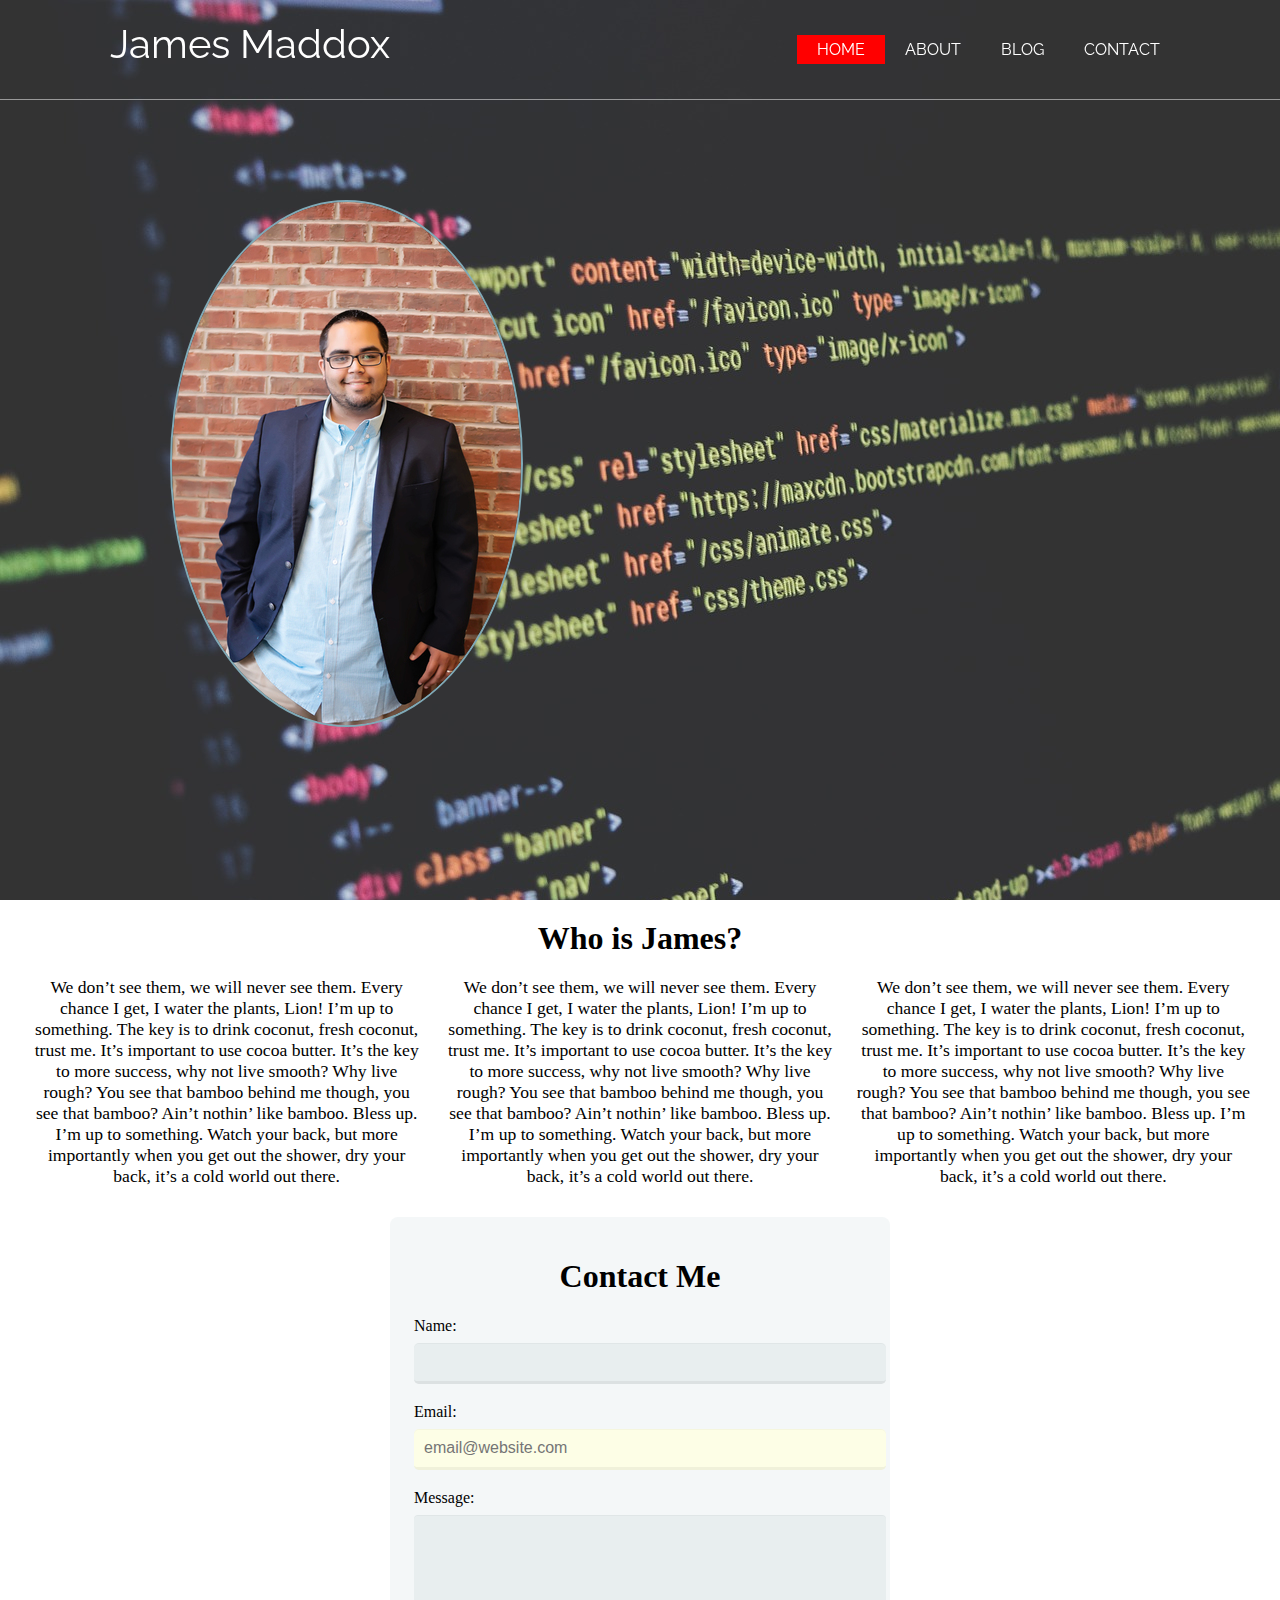
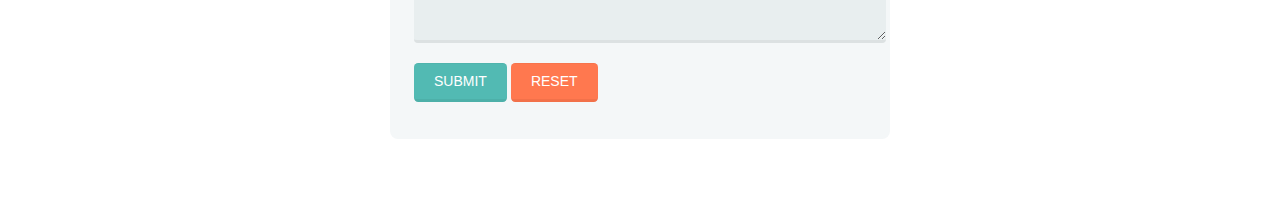
==== index.html @ ddf65bd5 "Initial commit" ====
<!DOCTYPE html>
<html lang="en" dir="ltr">
<head>
  <meta charset="utf-8">
  <title>James Maddox</title>
  <link rel="stylesheet" href="styles.css">
  <link rel="stylesheet" href="selectors.css">
  <link href="https://fonts.googleapis.com/css?family=Raleway:700" rel="stylesheet">
  <script src="https://code.jquery.com/jquery-3.3.1.js"></script>
  <script type="text/javascript">
    $(window).on('scroll', function(){
      if($(window).scrollTop()){
        $('nav').addClass('black');
      }
      else {
        $('nav').removeClass('black')
      }
    })
  </script>
</head>
<body>
  <div class="wrapper">
    <nav>
      <div class="logo">James Maddox</div>
      <ul>
        <li><a href="#" class="active">Home</a></li>
        <li><a href="#">About</a></li>
        <li><a href="#">Blog</a></li>
        <li><a href="#">Contact</a></li>
      </ul>
    </nav>
    <img class="headshot rounded" src="headshot4.jpg" alt="headshot">
    <section class="sec1"></section>
    <section class="content">
      <h1>Who is James?</h1>
      <div class="container">
        <div class="column">
        <p>We don’t see them, we will never see them. Every chance I get, I water the plants, Lion! I’m up to something. The key is to drink coconut, fresh coconut, trust me. It’s important to use cocoa butter. It’s the key to more success, why not live smooth? Why live rough? You see that bamboo behind me though, you see that bamboo? Ain’t nothin’ like bamboo. Bless up. I’m up to something. Watch your back, but more importantly when you get out the shower, dry your back, it’s a cold world out there.</p>
        </div>
        <div class="column">
        <p>We don’t see them, we will never see them. Every chance I get, I water the plants, Lion! I’m up to something. The key is to drink coconut, fresh coconut, trust me. It’s important to use cocoa butter. It’s the key to more success, why not live smooth? Why live rough? You see that bamboo behind me though, you see that bamboo? Ain’t nothin’ like bamboo. Bless up. I’m up to something. Watch your back, but more importantly when you get out the shower, dry your back, it’s a cold world out there.</p>
        </div>
        <div class="column">
        <p>We don’t see them, we will never see them. Every chance I get, I water the plants, Lion! I’m up to something. The key is to drink coconut, fresh coconut, trust me. It’s important to use cocoa butter. It’s the key to more success, why not live smooth? Why live rough? You see that bamboo behind me though, you see that bamboo? Ain’t nothin’ like bamboo. Bless up. I’m up to something. Watch your back, but more importantly when you get out the shower, dry your back, it’s a cold world out there.</p>
        </div>
      </div>
    </section>
    <div id="container">
      <form class="form-contact br">
        <h1>Contact Me</h1>

        <label for="name">Name:</label>
  		  <input type="text" id="name">

       	<label for="email">Email:</label>
       	<input type="email" id="email" placeholder="email@website.com">

       	<label for="msg">Message:</label>
       	<textarea id="msg" rows="7"></textarea>

  		  <input class="btn inln default" type="submit" value="Submit">
   		  <input class="btn inln error" type="reset" value="Reset">
      </form>
    </div>
  </div>
</body>
</html>
---- styles.css ----
body {
  margin: 0;
  padding: 0;
  font-family: 'Calibri';
}

nav {
  position: fixed;
  top: 0;
  left: 0;
  width: 100%;
  height: 100px;
  padding: 10px 100px;
  box-sizing: border-box;
  transition: .5s;
  border-bottom: 1px solid rgba(255,255,255,0.5);
  z-index: 500;
}

nav.black {
  background: rgba(0,0,0,0.8);
}

nav .logo {
  padding: 10px;
  height: 80px;
  float: left;
  font-size: 40px;
  color: white;
  font-family: 'Raleway', sans-serif;
}

nav ul {
  float: right;
  margin: 0;
  padding: 0;
  display: flex;
}

nav ul li {
  list-style: none;
  font-family: 'Raleway', sans-serif;
}

nav ul li a {
  line-height: 80px;
  color: white;
  padding: 5px 20px;
  text-decoration: none;
  text-transform: uppercase;
  transition: .5s;
}

nav ul li a.active,
nav ul li a:hover {
  color: #fff;
  background: #f00;
}

nav ul li a:focus {
  outline: none;
}

section.sec1 {
  width: 100%;
  height: 100vh;
  background: url('coding.jpg');
}

section.content {
  padding: 20px;
}

section.content h1 {
  margin: 0;
  padding: 0;
  font-size: 2em;
}

section.content p {
  margin: 10px 0 0;
  padding: 0;
  font-size: 1.1em;
}

.column {
  display: table-cell;
  padding: 10px;
  width: 33.33333%;
  text-align: center;
}

h1 {
  text-align: center;
  padding: 0;
}


img {
  border: 2px solid #80aab7;
  position: absolute;
  top: 200px;
  left: 170px;
  z-index: 0;
}

form {
  margin-bottom: 60px;
}

input,
textarea {
  font-size: 1em;
  color: black;
  font-weight: 300;
  width: 100%;
  border: none;
  height: auto;
  padding: 10px;
  outline: 0;
  margin-bottom: 1.2em;
  border-radius: .3em;
  border-bottom: 3px solid rgba(0,0,0,0.05);
  background-color: #e8eeef;
  box-shadow: 0 1px 0 rgba(0,0,0,0.03) inset;
}

label {
  display: block;
  margin-bottom: 0.5em;
}

@media (max-width: 900px) {
  .container {
    margin: 0;
    padding: 10px;
    width: 100%;
  }

  .column {
    width: 100%;
    display: block;
    margin: 10px 0;
  }
}


/** ul {
  margin: 0px;
  padding: 0px;
  list-style: none;
}

ul li {
  float: left;
  width: 200px;
  height: 40px;
  background-color: black;
  opacity: .8;
  line-height: 40px;
  text-align: center;
  font-size: 25px;
}

ul li a {
  text-decoration: none;
  color: white;
  display: block;
}

ul li a:hover {
  background-color: green;
}

ul li ul li {
  display: none;
}
---- selectors.css ----
/* Attribute Selectors */

.form-contact {
  padding: 20px 24px;
  background: #f4f7f8;
}

#container {
  max-width: 500px;
  margin: auto;
}

input[type="email"] {
  background: #fdfee6;
}

/* DRY Classes */

.br {
  border-radius: .5em;
}

.headshot {
  display: block;
  margin: 0 auto 2em;
}

.rounded {
  border-radius: 50%;
}

.btn {
  cursor: pointer;
  font-size: .875em;
  font-weight: 400;
  color: #fff;
  padding-left: 20px;
  padding-right: 20px;
  text-transform: uppercase;
}

.btn:hover {
  opacity: .75;
}

.default {
  background-color: #52bab3;
}

.error {
  background-color: #ff784f;
}

@media (min-width: 769px) {
  .inln {
    width: auto;
    display: inline-block;
  }
}

/* Combinators --------------------------*/
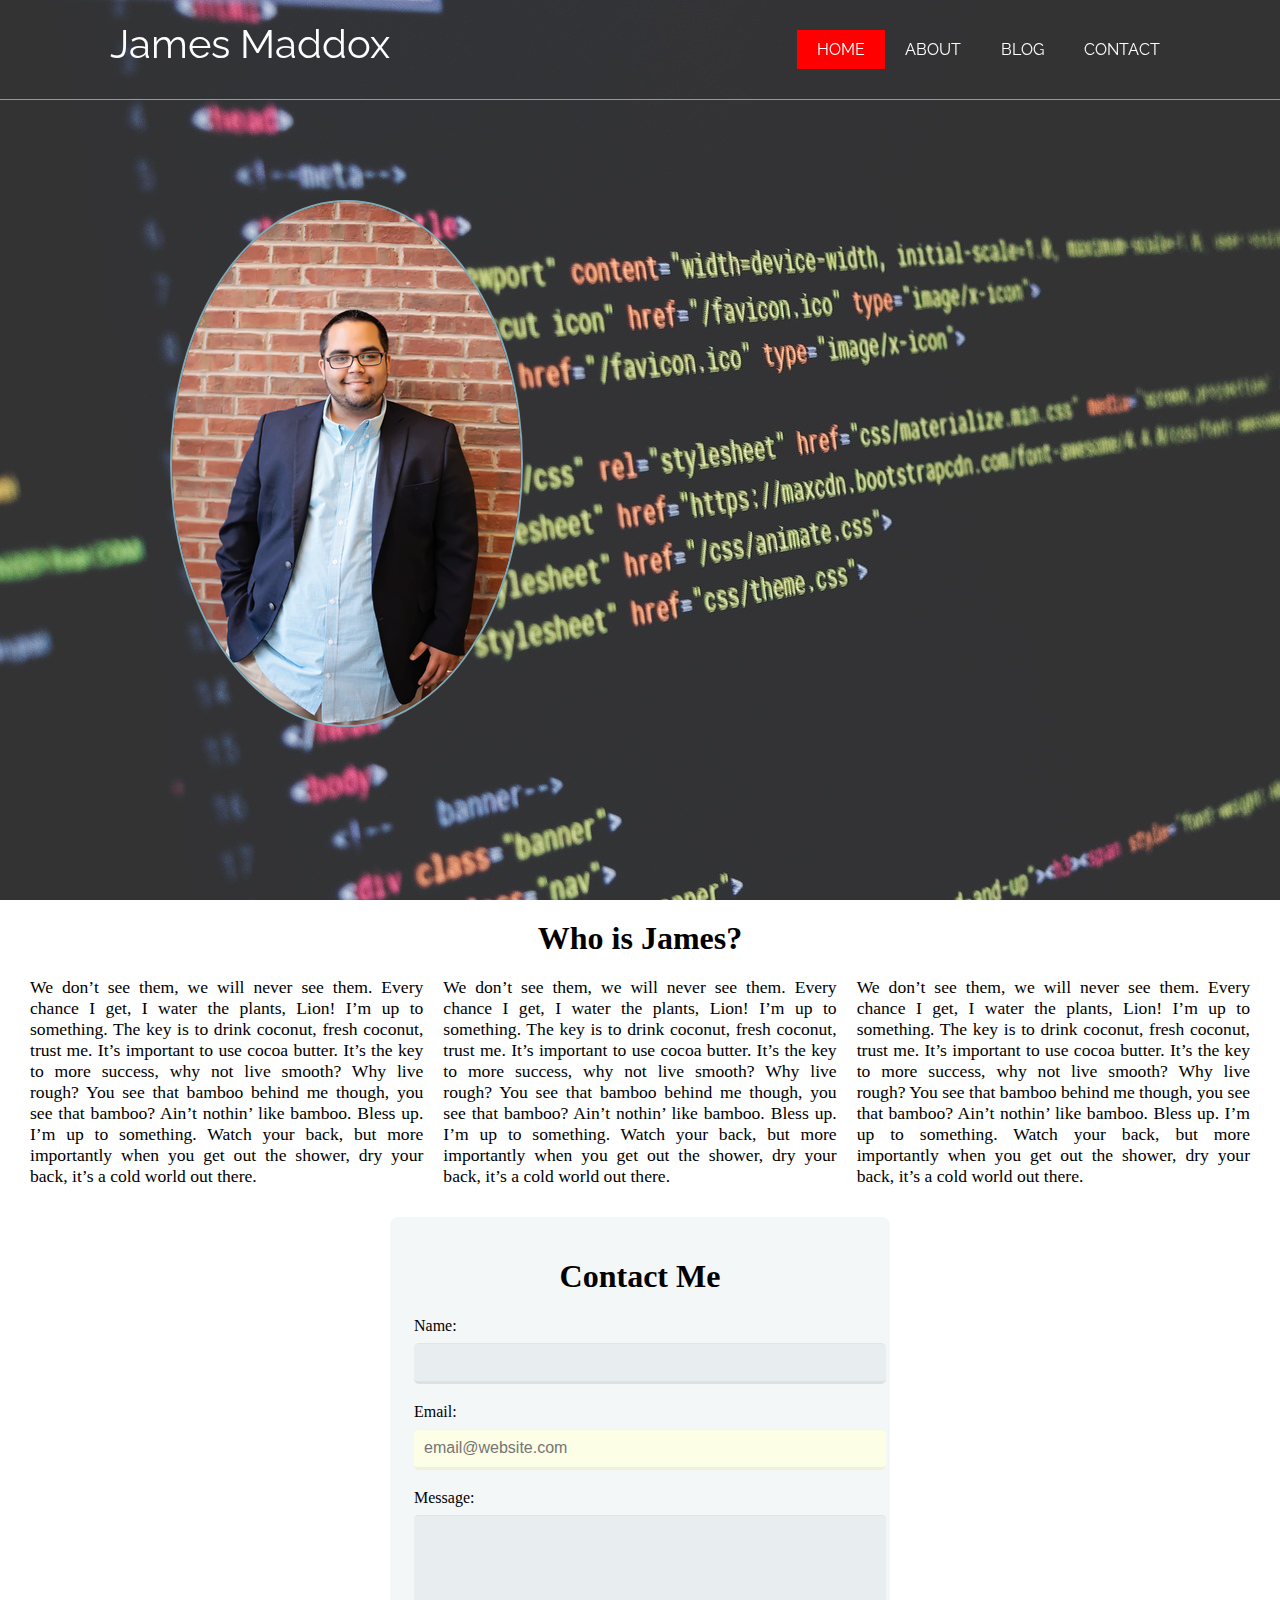
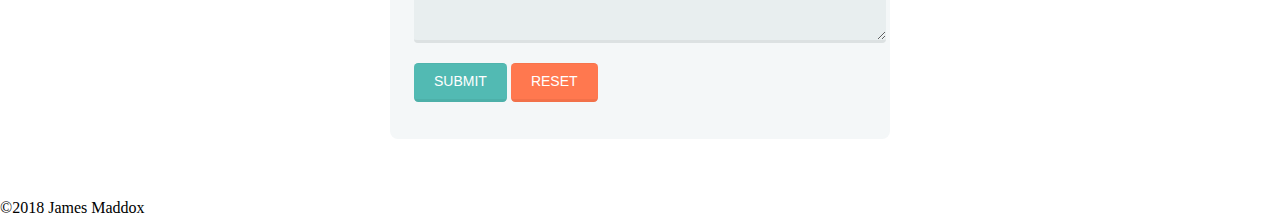
==== commit 0f2cb415: "Second commit" ====
--- a/index.html
+++ b/index.html
@@ -1,6 +1,8 @@
 <!DOCTYPE html>
 <html lang="en" dir="ltr">
 <head>
+  <meta name="viewport" content="
+  width=device-width,initial-scale=1, user-scalable=no">
   <meta charset="utf-8">
   <title>James Maddox</title>
   <link rel="stylesheet" href="styles.css">
@@ -16,9 +18,21 @@
         $('nav').removeClass('black')
       }
     })
+    $(document).ready(function() {
+      $(".menu h4").click(function() {
+        $("nav ul").toggleClass("active")
+      })
+    })
   </script>
 </head>
+
 <body>
+  <div class="responsive-bar">
+    <div class="logo">James Maddox</div>
+    <div class="menu">
+      <h4>Menu</h4>
+    </div>
+  </div>
   <div class="wrapper">
     <nav>
       <div class="logo">James Maddox</div>
@@ -29,8 +43,10 @@
         <li><a href="#">Contact</a></li>
       </ul>
     </nav>
+
     <img class="headshot rounded" src="headshot4.jpg" alt="headshot">
-    <section class="sec1"></section>
+    <section class="sec1"></section> <!--Background image-->
+
     <section class="content">
       <h1>Who is James?</h1>
       <div class="container">
@@ -45,6 +61,7 @@
         </div>
       </div>
     </section>
+
     <div id="container">
       <form class="form-contact br">
         <h1>Contact Me</h1>
@@ -63,5 +80,9 @@
       </form>
     </div>
   </div>
+
+  <footer class="main-footer">
+    <span>&copy;2018 James Maddox</span>
+  </footer>
 </body>
 </html>
--- a/styles.css
+++ b/styles.css
@@ -3,6 +3,13 @@
   padding: 0;
   font-family: 'Calibri';
 }
+
+h1 {
+  text-align: center;
+  padding: 0;
+}
+ /* -------Navigation Elements------- */
+
 
 nav {
   position: fixed;
@@ -12,9 +19,9 @@
   height: 100px;
   padding: 10px 100px;
   box-sizing: border-box;
-  transition: .5s;
   border-bottom: 1px solid rgba(255,255,255,0.5);
   z-index: 500;
+  transition: .5s;
 }
 
 nav.black {
@@ -45,7 +52,7 @@
 nav ul li a {
   line-height: 80px;
   color: white;
-  padding: 5px 20px;
+  padding: 10px 20px;
   text-decoration: none;
   text-transform: uppercase;
   transition: .5s;
@@ -57,10 +64,9 @@
   background: #f00;
 }
 
-nav ul li a:focus {
-  outline: none;
-}
-
+/* -------Column Sections------- */
+
+/* Coding background image */
 section.sec1 {
   width: 100%;
   height: 100vh;
@@ -81,21 +87,16 @@
   margin: 10px 0 0;
   padding: 0;
   font-size: 1.1em;
+  text-align: justify;
 }
 
 .column {
   display: table-cell;
   padding: 10px;
   width: 33.33333%;
-  text-align: center;
-}
-
-h1 {
-  text-align: center;
-  padding: 0;
-}
-
-
+}
+
+/* Headshot Formatting */
 img {
   border: 2px solid #80aab7;
   position: absolute;
@@ -103,6 +104,8 @@
   left: 170px;
   z-index: 0;
 }
+
+/* Form and Footer */
 
 form {
   margin-bottom: 60px;
@@ -130,48 +133,89 @@
   margin-bottom: 0.5em;
 }
 
-@media (max-width: 900px) {
-  .container {
+.responsive-bar {
+  display: none;
+}
+
+
+/* Mobile Responsive */
+
+@media (max-width: 768px) {
+
+  .responsive-bar {
+    display: block;
+    width: 100%;
+    height: 60px;
+    background: #262626;
+    position: fixed;
+    top: 0;
+    left: 0;
+    padding: 5px 20px;
+    box-sizing: border-box;
+    z-index: 501;
+  }
+
+  .responsive-bar .logo {
+    padding: 10px;
+    height: 80px;
+    float: left;
+    font-size: 25px;
+    color: white;
+    font-family: 'Raleway', sans-serif;
+  }
+
+  .responsive-bar .menu h4 {
+    float: right;
+    color: #fff;
     margin: 0;
-    padding: 10px;
-    width: 100%;
-  }
-
+    padding: 0;
+    line-height: 50px;
+    cursor: pointer;
+    text-transform: uppercase;
+  }
+
+  nav,
+  nav.black {
+    background: #262626;
+    height: 60px;
+    padding: 0;
+  }
+
+  nav .logo {
+    display: none;
+  }
+
+  nav ul {
+    position: absolute;
+    width: 100%;
+    top: 60px;
+    left: 0;
+    background: #262626;
+    float: none;
+    display: none;
+  }
+
+  nav ul.active {
+    display: block;
+  }
+  nav ul li {
+    width: 100%;
+  }
+
+  nav ul li a {
+    display: block;
+    padding: 0;
+    width: 100%;
+    text-align: center;
+    line-height: 30px !important;
+    color: #fff;
+  }
+}
+
+/*
   .column {
     width: 100%;
     display: block;
     margin: 10px 0;
   }
 }
-
-
-/** ul {
-  margin: 0px;
-  padding: 0px;
-  list-style: none;
-}
-
-ul li {
-  float: left;
-  width: 200px;
-  height: 40px;
-  background-color: black;
-  opacity: .8;
-  line-height: 40px;
-  text-align: center;
-  font-size: 25px;
-}
-
-ul li a {
-  text-decoration: none;
-  color: white;
-  display: block;
-}
-
-ul li a:hover {
-  background-color: green;
-}
-
-ul li ul li {
-  display: none;
-}
--- a/selectors.css
+++ b/selectors.css
@@ -8,6 +8,8 @@
 #container {
   max-width: 500px;
   margin: auto;
+  padding-left: 1em;
+  padding-right: 1em;
 }
 
 input[type="email"] {
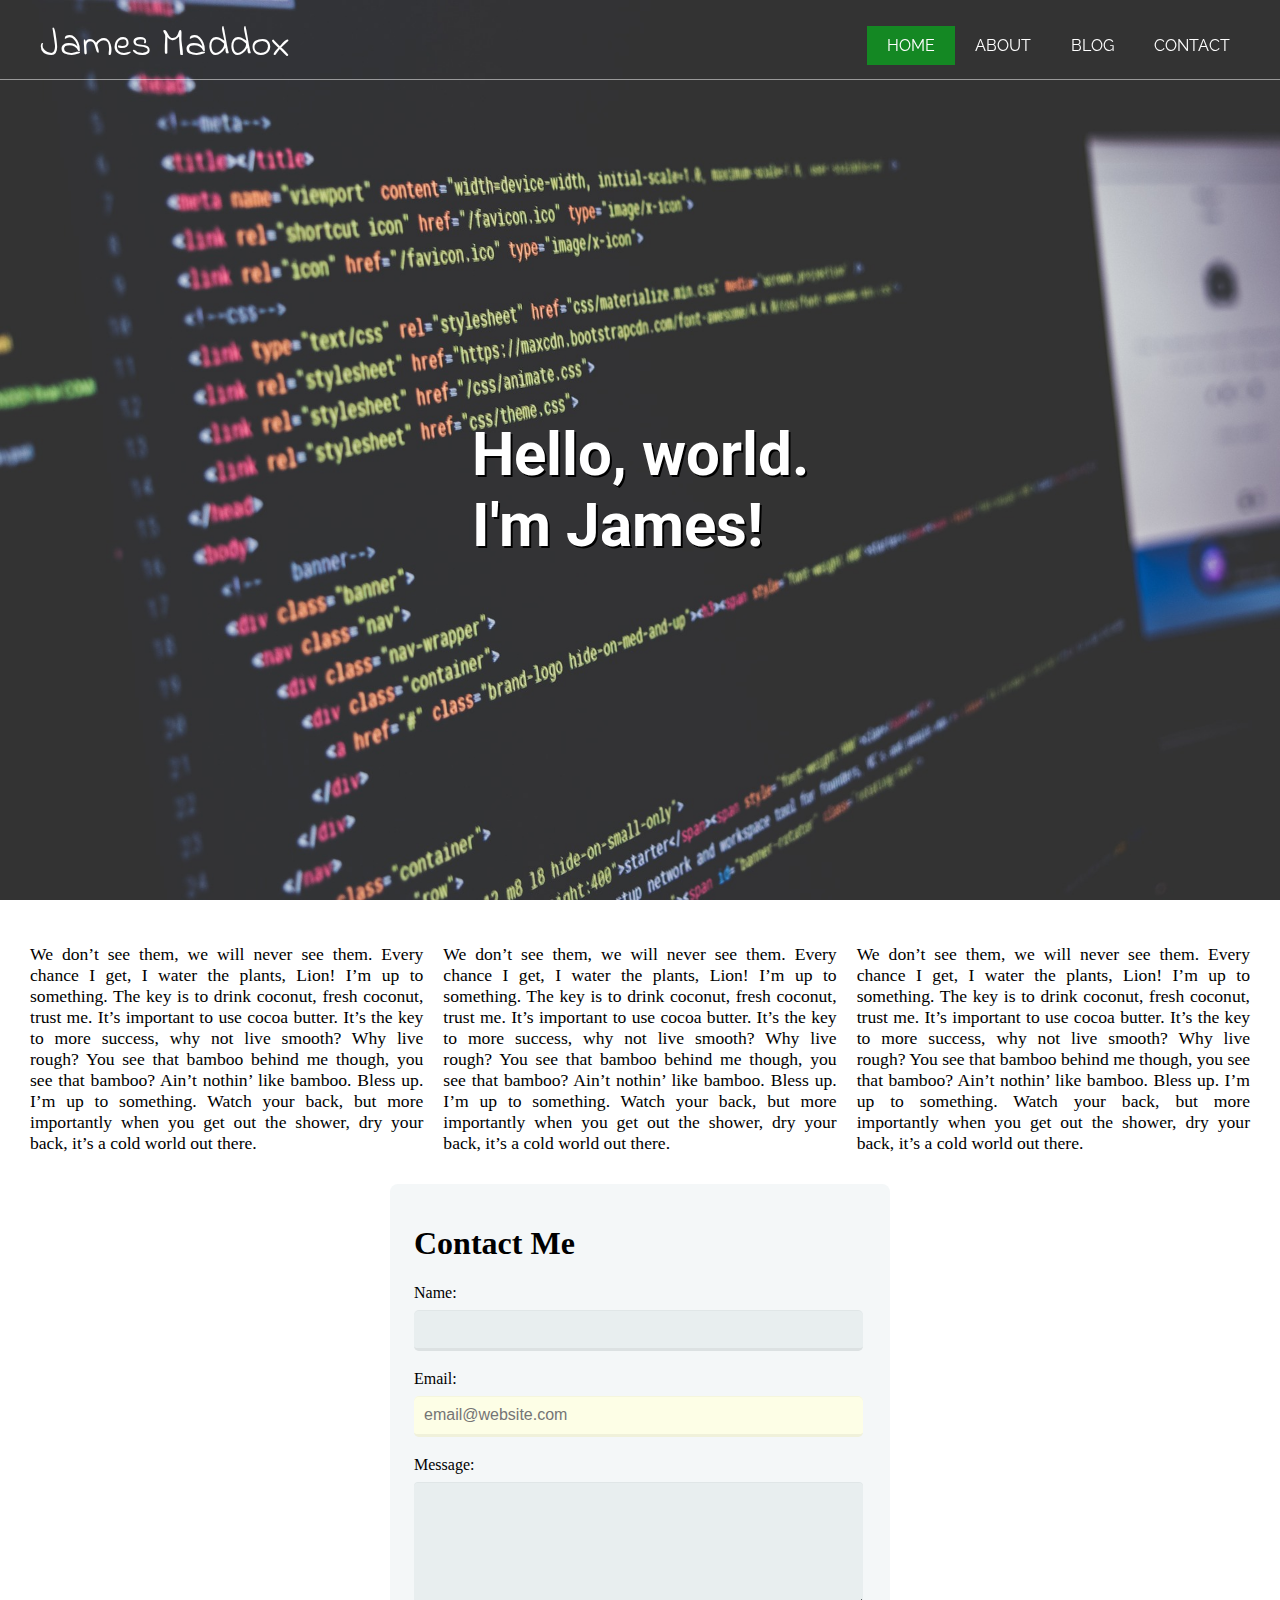
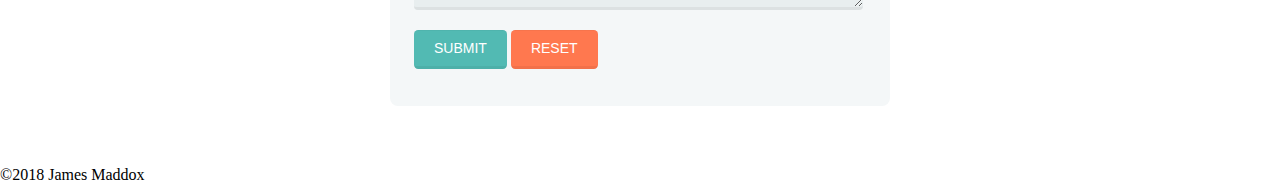
==== commit ef4cbcf0: "third commit" ====
--- a/index.html
+++ b/index.html
@@ -1,88 +1,98 @@
 <!DOCTYPE html>
 <html lang="en" dir="ltr">
-<head>
-  <meta name="viewport" content="
-  width=device-width,initial-scale=1, user-scalable=no">
-  <meta charset="utf-8">
-  <title>James Maddox</title>
-  <link rel="stylesheet" href="styles.css">
-  <link rel="stylesheet" href="selectors.css">
-  <link href="https://fonts.googleapis.com/css?family=Raleway:700" rel="stylesheet">
-  <script src="https://code.jquery.com/jquery-3.3.1.js"></script>
-  <script type="text/javascript">
-    $(window).on('scroll', function(){
-      if($(window).scrollTop()){
-        $('nav').addClass('black');
-      }
-      else {
-        $('nav').removeClass('black')
-      }
-    })
-    $(document).ready(function() {
-      $(".menu h4").click(function() {
-        $("nav ul").toggleClass("active")
-      })
-    })
-  </script>
-</head>
+    <head>
+      <meta name="viewport" content="width=device-width,initial-scale=1, user-scalable=no">
+      <meta charset="utf-8">
+      <title>James Maddox</title>
 
-<body>
-  <div class="responsive-bar">
-    <div class="logo">James Maddox</div>
-    <div class="menu">
-      <h4>Menu</h4>
-    </div>
-  </div>
-  <div class="wrapper">
-    <nav>
-      <div class="logo">James Maddox</div>
-      <ul>
-        <li><a href="#" class="active">Home</a></li>
-        <li><a href="#">About</a></li>
-        <li><a href="#">Blog</a></li>
-        <li><a href="#">Contact</a></li>
-      </ul>
-    </nav>
+      <link rel="stylesheet" href="styles.css">
+      <link rel="stylesheet" href="selectors.css">
+      <link href="https://fonts.googleapis.com/css?family=Raleway:700" rel="stylesheet">
+      <link href="https://fonts.googleapis.com/css?family=Roboto" rel="stylesheet">
+      <link href="https://fonts.googleapis.com/css?family=Indie+Flower" rel="stylesheet">
 
-    <img class="headshot rounded" src="headshot4.jpg" alt="headshot">
-    <section class="sec1"></section> <!--Background image-->
 
-    <section class="content">
-      <h1>Who is James?</h1>
-      <div class="container">
-        <div class="column">
-        <p>We don’t see them, we will never see them. Every chance I get, I water the plants, Lion! I’m up to something. The key is to drink coconut, fresh coconut, trust me. It’s important to use cocoa butter. It’s the key to more success, why not live smooth? Why live rough? You see that bamboo behind me though, you see that bamboo? Ain’t nothin’ like bamboo. Bless up. I’m up to something. Watch your back, but more importantly when you get out the shower, dry your back, it’s a cold world out there.</p>
+      <script src="https://code.jquery.com/jquery-3.3.1.js"></script>
+      <script type="text/javascript">
+        $(window).on('scroll', function(){
+          if($(window).scrollTop()){
+            $('nav').addClass('black');
+          }
+          else {
+            $('nav').removeClass('black')
+          }
+        })
+        $(document).ready(function() {
+          $(".menu h4").click(function() {
+            $("nav ul").toggleClass("active")
+          })
+        })
+      </script>
+    </head>
+
+    <body>
+        <!-- Navigation -->
+        <div class="responsive-bar">
+            <div class="logo">James Maddox</div>
+            <div class="menu">
+                <h4>Menu</h4>
+            </div>
         </div>
-        <div class="column">
-        <p>We don’t see them, we will never see them. Every chance I get, I water the plants, Lion! I’m up to something. The key is to drink coconut, fresh coconut, trust me. It’s important to use cocoa butter. It’s the key to more success, why not live smooth? Why live rough? You see that bamboo behind me though, you see that bamboo? Ain’t nothin’ like bamboo. Bless up. I’m up to something. Watch your back, but more importantly when you get out the shower, dry your back, it’s a cold world out there.</p>
+        <div class="wrapper">
+            <nav>
+                <div class="logo">James Maddox</div>
+                    <ul>
+                        <li><a href="#" class="active">Home</a></li>
+                        <li><a href="#">About</a></li>
+                        <li><a href="#">Blog</a></li>
+                        <li><a href="#">Contact</a></li>
+                    </ul>
+            </nav>
+
+        <!-- Header -->
+        <div class="image">
+            <img src="coding.jpg" alt="coding-background" />
+            <h1 class="header">Hello, world. <br />I'm James!</h1>
         </div>
-        <div class="column">
-        <p>We don’t see them, we will never see them. Every chance I get, I water the plants, Lion! I’m up to something. The key is to drink coconut, fresh coconut, trust me. It’s important to use cocoa butter. It’s the key to more success, why not live smooth? Why live rough? You see that bamboo behind me though, you see that bamboo? Ain’t nothin’ like bamboo. Bless up. I’m up to something. Watch your back, but more importantly when you get out the shower, dry your back, it’s a cold world out there.</p>
+
+        <!-- Three Column Content Section -->
+        <section class="content">
+          <div class="container">
+            <div class="column">
+            <p>We don’t see them, we will never see them. Every chance I get, I water the plants, Lion! I’m up to something. The key is to drink coconut, fresh coconut, trust me. It’s important to use cocoa butter. It’s the key to more success, why not live smooth? Why live rough? You see that bamboo behind me though, you see that bamboo? Ain’t nothin’ like bamboo. Bless up. I’m up to something. Watch your back, but more importantly when you get out the shower, dry your back, it’s a cold world out there.</p>
+            </div>
+            <div class="column">
+            <p>We don’t see them, we will never see them. Every chance I get, I water the plants, Lion! I’m up to something. The key is to drink coconut, fresh coconut, trust me. It’s important to use cocoa butter. It’s the key to more success, why not live smooth? Why live rough? You see that bamboo behind me though, you see that bamboo? Ain’t nothin’ like bamboo. Bless up. I’m up to something. Watch your back, but more importantly when you get out the shower, dry your back, it’s a cold world out there.</p>
+            </div>
+            <div class="column">
+            <p>We don’t see them, we will never see them. Every chance I get, I water the plants, Lion! I’m up to something. The key is to drink coconut, fresh coconut, trust me. It’s important to use cocoa butter. It’s the key to more success, why not live smooth? Why live rough? You see that bamboo behind me though, you see that bamboo? Ain’t nothin’ like bamboo. Bless up. I’m up to something. Watch your back, but more importantly when you get out the shower, dry your back, it’s a cold world out there.</p>
+            </div>
+          </div>
+        </section>
+
+        <!-- Contact Form -->
+        <div id="container">
+          <form class="form-contact br">
+            <h1>Contact Me</h1>
+
+            <label for="name">Name:</label>
+      		  <input type="text" id="name">
+
+           	<label for="email">Email:</label>
+           	<input type="email" id="email" placeholder="email@website.com">
+
+           	<label for="msg">Message:</label>
+           	<textarea id="msg" rows="7"></textarea>
+
+      		  <input class="btn inln default" type="submit" value="Submit">
+       		  <input class="btn inln error" type="reset" value="Reset">
+          </form>
         </div>
       </div>
-    </section>
 
-    <div id="container">
-      <form class="form-contact br">
-        <h1>Contact Me</h1>
-
-        <label for="name">Name:</label>
-  		  <input type="text" id="name">
-
-       	<label for="email">Email:</label>
-       	<input type="email" id="email" placeholder="email@website.com">
-
-       	<label for="msg">Message:</label>
-       	<textarea id="msg" rows="7"></textarea>
-
-  		  <input class="btn inln default" type="submit" value="Submit">
-   		  <input class="btn inln error" type="reset" value="Reset">
-      </form>
-    </div>
-  </div>
-
-  <footer class="main-footer">
-    <span>&copy;2018 James Maddox</span>
-  </footer>
-</body>
+      <!-- Footer -->
+      <footer class="main-footer">
+        <span>&copy;2018 James Maddox</span>
+      </footer>
+    </body>
 </html>
--- a/styles.css
+++ b/styles.css
@@ -1,86 +1,95 @@
+/** General Styling **/
 body {
   margin: 0;
   padding: 0;
   font-family: 'Calibri';
 }
 
-h1 {
-  text-align: center;
-  padding: 0;
-}
- /* -------Navigation Elements------- */
-
+/** Navigation **/
+/* -------Navigation Elements------- */
 
 nav {
-  position: fixed;
-  top: 0;
-  left: 0;
-  width: 100%;
-  height: 100px;
-  padding: 10px 100px;
-  box-sizing: border-box;
-  border-bottom: 1px solid rgba(255,255,255,0.5);
-  z-index: 500;
-  transition: .5s;
+ position: fixed;
+ top: 0;
+ left: 0;
+ width: 100%;
+ height: 80px;
+ padding: 6px 30px;
+ box-sizing: border-box;
+ border-bottom: 1px solid rgba(255,255,255,0.5);
+ z-index: 500;
+ transition: .5s;
 }
 
 nav.black {
-  background: rgba(0,0,0,0.8);
+ background: rgba(0,0,0,0.8);
 }
 
 nav .logo {
-  padding: 10px;
-  height: 80px;
-  float: left;
-  font-size: 40px;
-  color: white;
-  font-family: 'Raleway', sans-serif;
+ padding: 10px;
+ height: 80px;
+ float: left;
+ font-size: 40px;
+ color: white;
+ font-family: 'Indie Flower', cursive;
 }
 
 nav ul {
-  float: right;
-  margin: 0;
-  padding: 0;
-  display: flex;
+ float: right;
+ margin: 0;
+ padding: 0;
+ display: flex;
 }
 
 nav ul li {
-  list-style: none;
-  font-family: 'Raleway', sans-serif;
+ list-style: none;
+ font-family: 'Raleway', sans-serif;
 }
 
 nav ul li a {
-  line-height: 80px;
-  color: white;
-  padding: 10px 20px;
-  text-decoration: none;
-  text-transform: uppercase;
-  transition: .5s;
+ line-height: 80px;
+ color: white;
+ padding: 10px 20px;
+ text-decoration: none;
+ text-transform: uppercase;
+ transition: .5s;
 }
 
 nav ul li a.active,
 nav ul li a:hover {
-  color: #fff;
-  background: #f00;
-}
-
-/* -------Column Sections------- */
-
-/* Coding background image */
-section.sec1 {
-  width: 100%;
-  height: 100vh;
-  background: url('coding.jpg');
+ color: #fff;
+ background: #148823;
+}
+
+/** Header Styling **/
+/** Background Image Styling **/
+img {
+    width: 100%;
+    height: 100vh;
+}
+
+/** Text Overlay on Image **/
+.header {
+    color: white;
+    font-family: 'Roboto', sans-serif;
+    position: absolute;
+    font-size: 60px;
+    top: 50%;
+    left: 50%;
+    transform: translate(-50%, -50%);
+    text-shadow: 2px 2px black;
+}
+
+/* THREE COLUMN SECTION */
+
+.column {
+  display: table-cell;
+  padding: 10px;
+  width: 33.33333%;
 }
 
 section.content {
   padding: 20px;
-}
-
-section.content h1 {
-  margin: 0;
-  padding: 0;
-  font-size: 2em;
 }
 
 section.content p {
@@ -90,22 +99,7 @@
   text-align: justify;
 }
 
-.column {
-  display: table-cell;
-  padding: 10px;
-  width: 33.33333%;
-}
-
-/* Headshot Formatting */
-img {
-  border: 2px solid #80aab7;
-  position: absolute;
-  top: 200px;
-  left: 170px;
-  z-index: 0;
-}
-
-/* Form and Footer */
+/* Form */
 
 form {
   margin-bottom: 60px;
@@ -116,7 +110,7 @@
   font-size: 1em;
   color: black;
   font-weight: 300;
-  width: 100%;
+  width: 95%;
   border: none;
   height: auto;
   padding: 10px;
@@ -137,7 +131,6 @@
   display: none;
 }
 
-
 /* Mobile Responsive */
 
 @media (max-width: 768px) {
@@ -183,6 +176,7 @@
 
   nav .logo {
     display: none;
+    font-family: 'Indie Flower', cursive;
   }
 
   nav ul {
@@ -211,11 +205,3 @@
     color: #fff;
   }
 }
-
-/*
-  .column {
-    width: 100%;
-    display: block;
-    margin: 10px 0;
-  }
-}
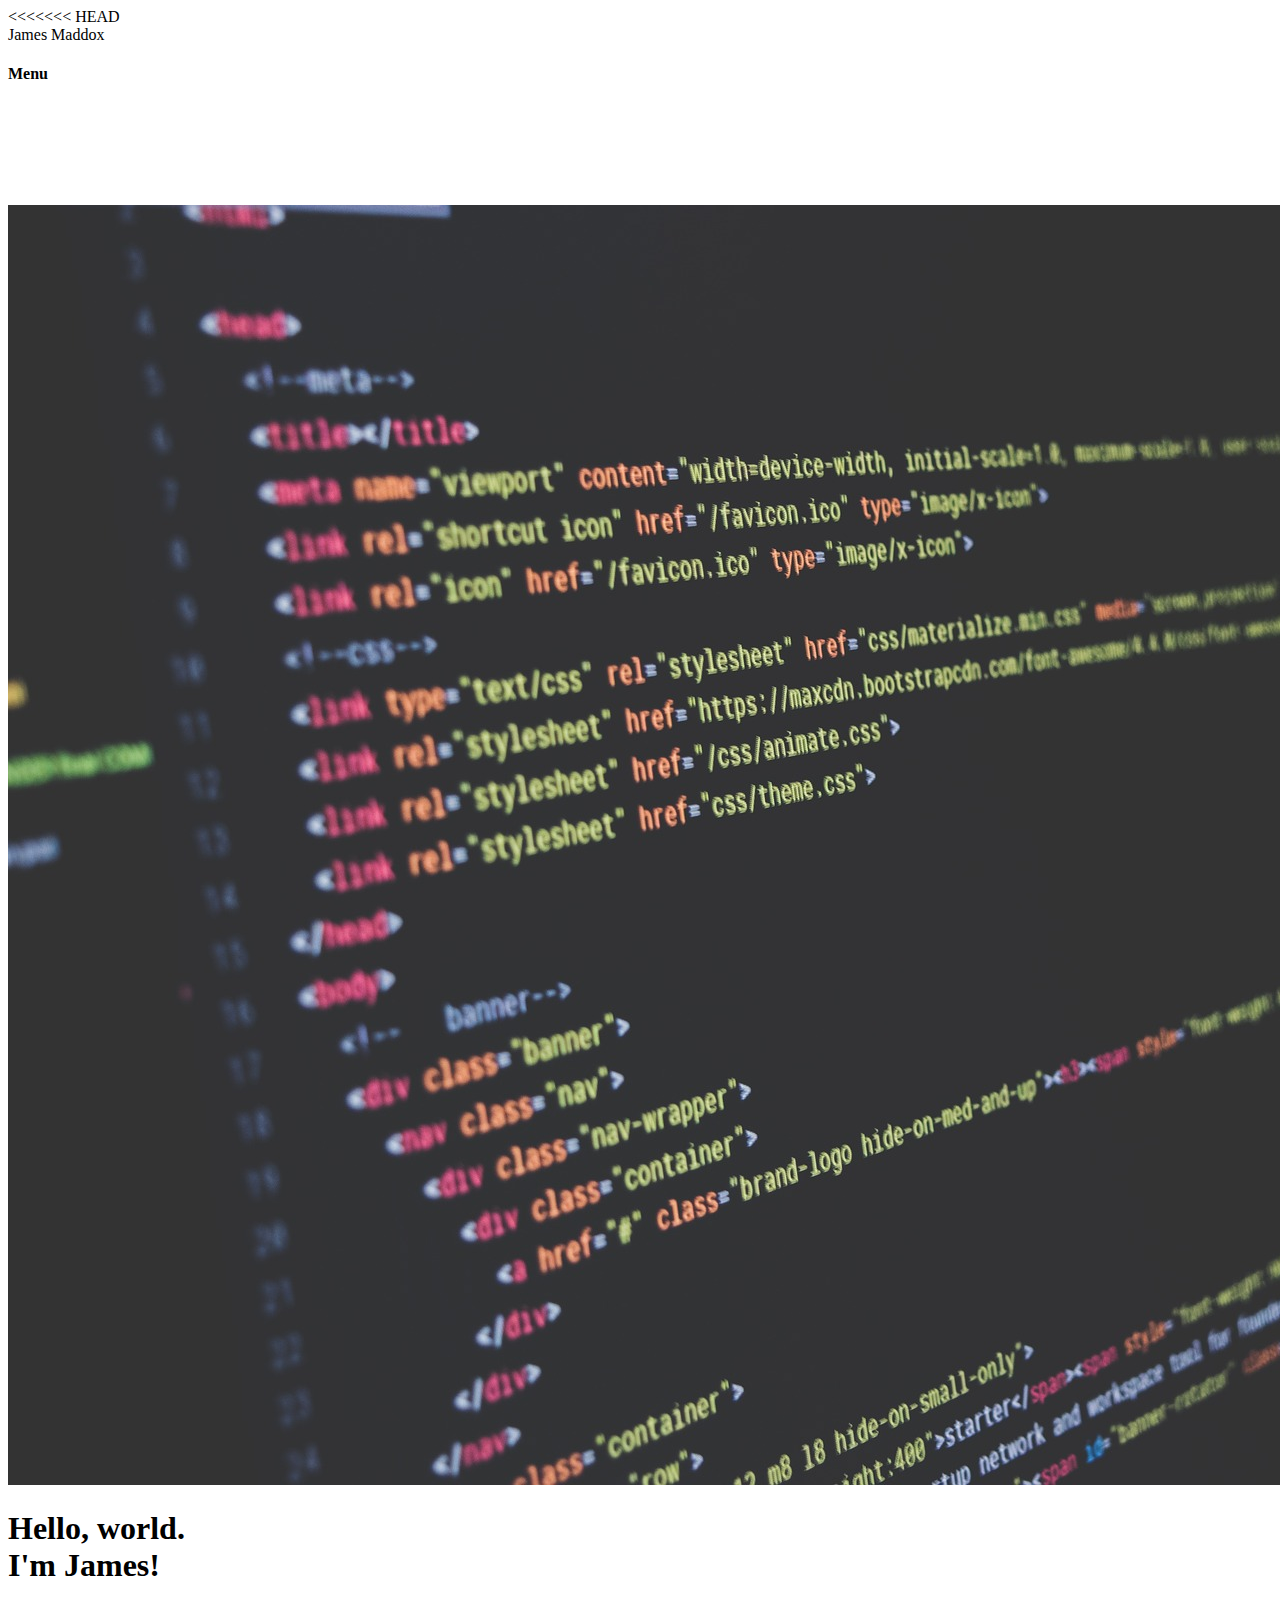
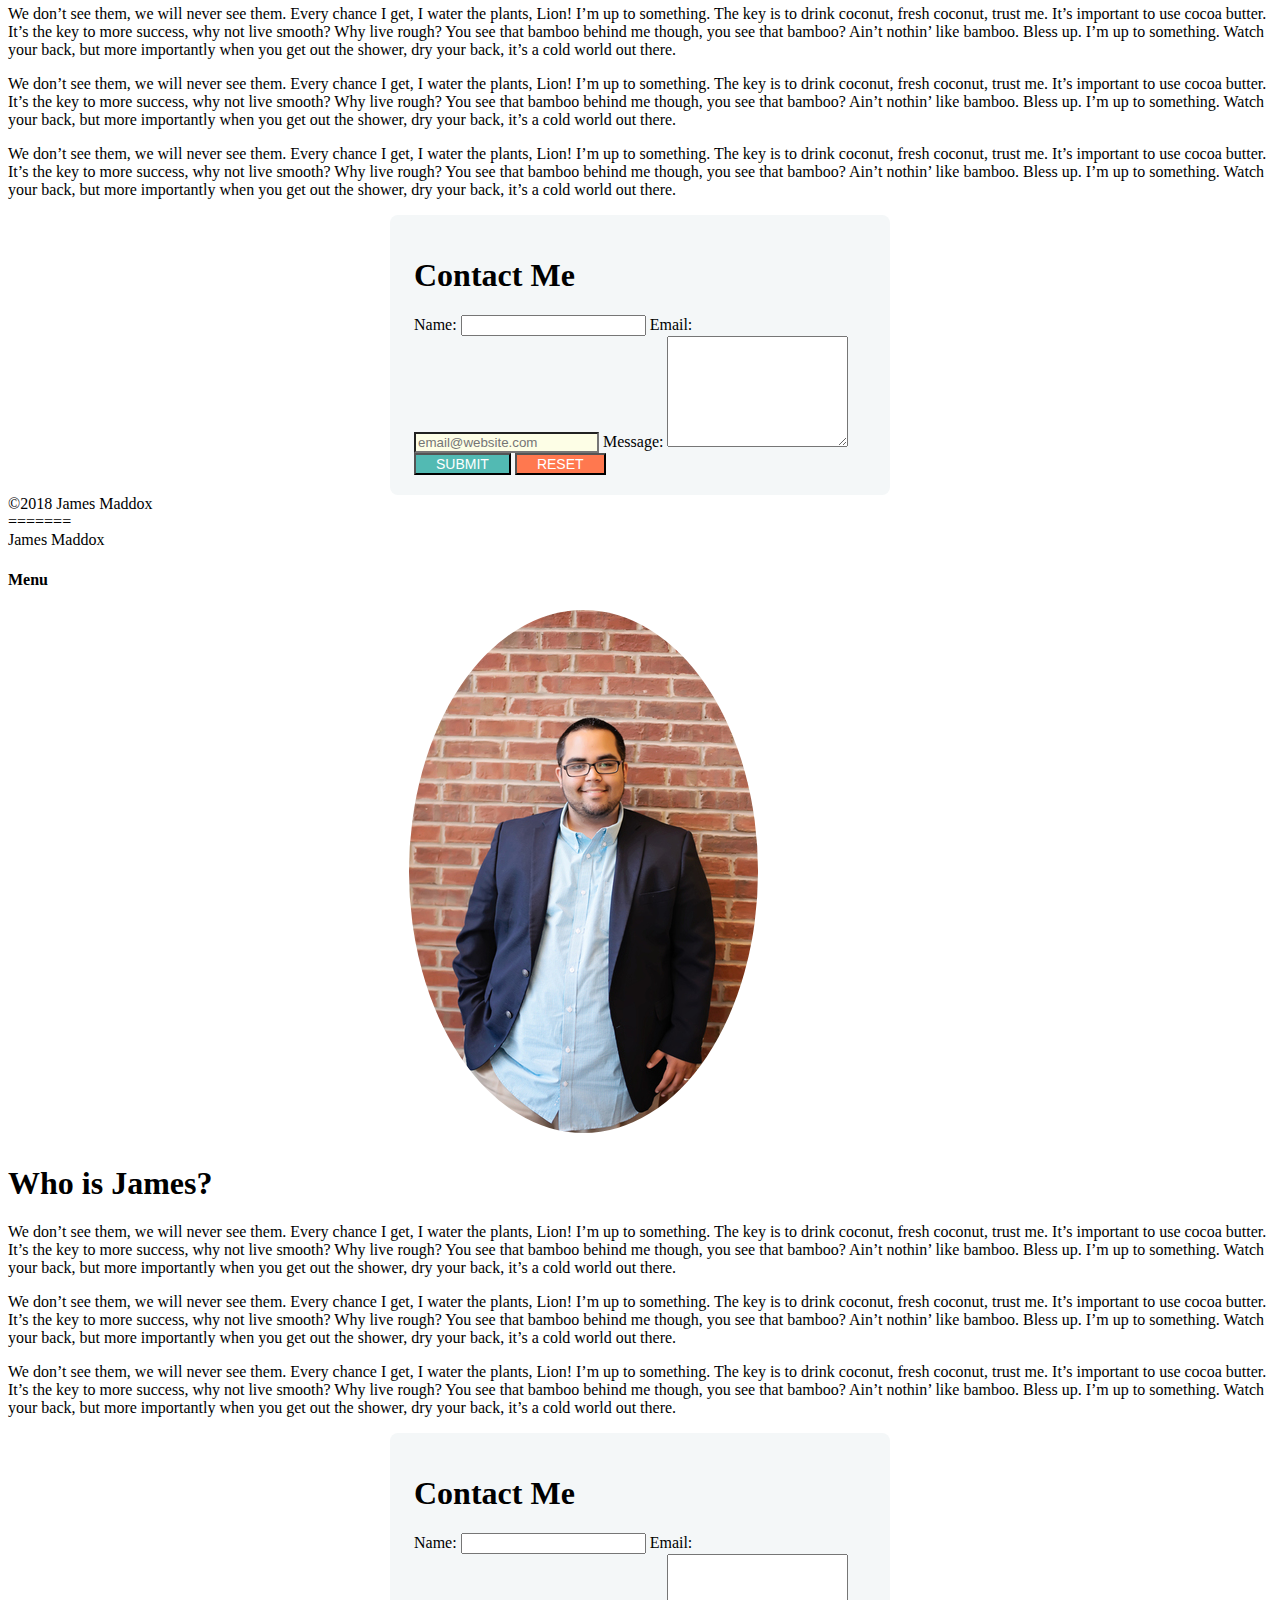
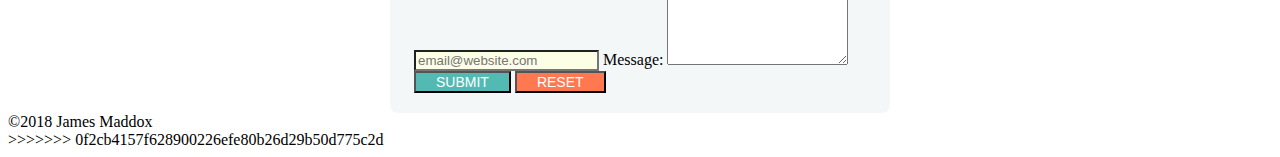
==== commit 64db8f07: "test" ====
--- a/index.html
+++ b/index.html
@@ -1,5 +1,6 @@
 <!DOCTYPE html>
 <html lang="en" dir="ltr">
+<<<<<<< HEAD
     <head>
       <meta name="viewport" content="width=device-width,initial-scale=1, user-scalable=no">
       <meta charset="utf-8">
@@ -95,4 +96,91 @@
         <span>&copy;2018 James Maddox</span>
       </footer>
     </body>
+=======
+<head>
+  <meta name="viewport" content="
+  width=device-width,initial-scale=1, user-scalable=no">
+  <meta charset="utf-8">
+  <title>James Maddox</title>
+  <link rel="stylesheet" href="styles.css">
+  <link rel="stylesheet" href="selectors.css">
+  <link href="https://fonts.googleapis.com/css?family=Raleway:700" rel="stylesheet">
+  <script src="https://code.jquery.com/jquery-3.3.1.js"></script>
+  <script type="text/javascript">
+    $(window).on('scroll', function(){
+      if($(window).scrollTop()){
+        $('nav').addClass('black');
+      }
+      else {
+        $('nav').removeClass('black')
+      }
+    })
+    $(document).ready(function() {
+      $(".menu h4").click(function() {
+        $("nav ul").toggleClass("active")
+      })
+    })
+  </script>
+</head>
+
+<body>
+  <div class="responsive-bar">
+    <div class="logo">James Maddox</div>
+    <div class="menu">
+      <h4>Menu</h4>
+    </div>
+  </div>
+  <div class="wrapper">
+    <nav>
+      <div class="logo">James Maddox</div>
+      <ul>
+        <li><a href="#" class="active">Home</a></li>
+        <li><a href="#">About</a></li>
+        <li><a href="#">Blog</a></li>
+        <li><a href="#">Contact</a></li>
+      </ul>
+    </nav>
+
+    <img class="headshot rounded" src="headshot4.jpg" alt="headshot">
+    <section class="sec1"></section> <!--Background image-->
+
+    <section class="content">
+      <h1>Who is James?</h1>
+      <div class="container">
+        <div class="column">
+        <p>We don’t see them, we will never see them. Every chance I get, I water the plants, Lion! I’m up to something. The key is to drink coconut, fresh coconut, trust me. It’s important to use cocoa butter. It’s the key to more success, why not live smooth? Why live rough? You see that bamboo behind me though, you see that bamboo? Ain’t nothin’ like bamboo. Bless up. I’m up to something. Watch your back, but more importantly when you get out the shower, dry your back, it’s a cold world out there.</p>
+        </div>
+        <div class="column">
+        <p>We don’t see them, we will never see them. Every chance I get, I water the plants, Lion! I’m up to something. The key is to drink coconut, fresh coconut, trust me. It’s important to use cocoa butter. It’s the key to more success, why not live smooth? Why live rough? You see that bamboo behind me though, you see that bamboo? Ain’t nothin’ like bamboo. Bless up. I’m up to something. Watch your back, but more importantly when you get out the shower, dry your back, it’s a cold world out there.</p>
+        </div>
+        <div class="column">
+        <p>We don’t see them, we will never see them. Every chance I get, I water the plants, Lion! I’m up to something. The key is to drink coconut, fresh coconut, trust me. It’s important to use cocoa butter. It’s the key to more success, why not live smooth? Why live rough? You see that bamboo behind me though, you see that bamboo? Ain’t nothin’ like bamboo. Bless up. I’m up to something. Watch your back, but more importantly when you get out the shower, dry your back, it’s a cold world out there.</p>
+        </div>
+      </div>
+    </section>
+
+    <div id="container">
+      <form class="form-contact br">
+        <h1>Contact Me</h1>
+
+        <label for="name">Name:</label>
+  		  <input type="text" id="name">
+
+       	<label for="email">Email:</label>
+       	<input type="email" id="email" placeholder="email@website.com">
+
+       	<label for="msg">Message:</label>
+       	<textarea id="msg" rows="7"></textarea>
+
+  		  <input class="btn inln default" type="submit" value="Submit">
+   		  <input class="btn inln error" type="reset" value="Reset">
+      </form>
+    </div>
+  </div>
+
+  <footer class="main-footer">
+    <span>&copy;2018 James Maddox</span>
+  </footer>
+</body>
+>>>>>>> 0f2cb4157f628900226efe80b26d29b50d775c2d
 </html>
--- a/styles.css
+++ b/styles.css
@@ -1,10 +1,14 @@
+<<<<<<< HEAD
 /** General Styling **/
+=======
+>>>>>>> 0f2cb4157f628900226efe80b26d29b50d775c2d
 body {
   margin: 0;
   padding: 0;
   font-family: 'Calibri';
 }
 
+<<<<<<< HEAD
 /** Navigation **/
 /* -------Navigation Elements------- */
 
@@ -53,10 +57,65 @@
  text-decoration: none;
  text-transform: uppercase;
  transition: .5s;
+=======
+h1 {
+  text-align: center;
+  padding: 0;
+}
+ /* -------Navigation Elements------- */
+
+
+nav {
+  position: fixed;
+  top: 0;
+  left: 0;
+  width: 100%;
+  height: 100px;
+  padding: 10px 100px;
+  box-sizing: border-box;
+  border-bottom: 1px solid rgba(255,255,255,0.5);
+  z-index: 500;
+  transition: .5s;
+}
+
+nav.black {
+  background: rgba(0,0,0,0.8);
+}
+
+nav .logo {
+  padding: 10px;
+  height: 80px;
+  float: left;
+  font-size: 40px;
+  color: white;
+  font-family: 'Raleway', sans-serif;
+}
+
+nav ul {
+  float: right;
+  margin: 0;
+  padding: 0;
+  display: flex;
+}
+
+nav ul li {
+  list-style: none;
+  font-family: 'Raleway', sans-serif;
+}
+
+nav ul li a {
+  line-height: 80px;
+  color: white;
+  padding: 10px 20px;
+  text-decoration: none;
+  text-transform: uppercase;
+  transition: .5s;
+>>>>>>> 0f2cb4157f628900226efe80b26d29b50d775c2d
 }
 
 nav ul li a.active,
 nav ul li a:hover {
+<<<<<<< HEAD
  color: #fff;
  background: #148823;
 }
@@ -86,12 +145,34 @@
   display: table-cell;
   padding: 10px;
   width: 33.33333%;
+=======
+  color: #fff;
+  background: #f00;
+}
+
+/* -------Column Sections------- */
+
+/* Coding background image */
+section.sec1 {
+  width: 100%;
+  height: 100vh;
+  background: url('coding.jpg');
+>>>>>>> 0f2cb4157f628900226efe80b26d29b50d775c2d
 }
 
 section.content {
   padding: 20px;
 }
 
+<<<<<<< HEAD
+=======
+section.content h1 {
+  margin: 0;
+  padding: 0;
+  font-size: 2em;
+}
+
+>>>>>>> 0f2cb4157f628900226efe80b26d29b50d775c2d
 section.content p {
   margin: 10px 0 0;
   padding: 0;
@@ -99,7 +180,26 @@
   text-align: justify;
 }
 
+<<<<<<< HEAD
 /* Form */
+=======
+.column {
+  display: table-cell;
+  padding: 10px;
+  width: 33.33333%;
+}
+
+/* Headshot Formatting */
+img {
+  border: 2px solid #80aab7;
+  position: absolute;
+  top: 200px;
+  left: 170px;
+  z-index: 0;
+}
+
+/* Form and Footer */
+>>>>>>> 0f2cb4157f628900226efe80b26d29b50d775c2d
 
 form {
   margin-bottom: 60px;
@@ -110,7 +210,11 @@
   font-size: 1em;
   color: black;
   font-weight: 300;
+<<<<<<< HEAD
   width: 95%;
+=======
+  width: 100%;
+>>>>>>> 0f2cb4157f628900226efe80b26d29b50d775c2d
   border: none;
   height: auto;
   padding: 10px;
@@ -131,6 +235,10 @@
   display: none;
 }
 
+<<<<<<< HEAD
+=======
+
+>>>>>>> 0f2cb4157f628900226efe80b26d29b50d775c2d
 /* Mobile Responsive */
 
 @media (max-width: 768px) {
@@ -176,7 +284,10 @@
 
   nav .logo {
     display: none;
+<<<<<<< HEAD
     font-family: 'Indie Flower', cursive;
+=======
+>>>>>>> 0f2cb4157f628900226efe80b26d29b50d775c2d
   }
 
   nav ul {
@@ -205,3 +316,14 @@
     color: #fff;
   }
 }
+<<<<<<< HEAD
+=======
+
+/*
+  .column {
+    width: 100%;
+    display: block;
+    margin: 10px 0;
+  }
+}
+>>>>>>> 0f2cb4157f628900226efe80b26d29b50d775c2d
--- a/styles.css
+++ b/styles.css
@@ -1,10 +1,14 @@
+<<<<<<< HEAD
 /** General Styling **/
+=======
+>>>>>>> 0f2cb4157f628900226efe80b26d29b50d775c2d
 body {
   margin: 0;
   padding: 0;
   font-family: 'Calibri';
 }
 
+<<<<<<< HEAD
 /** Navigation **/
 /* -------Navigation Elements------- */
 
@@ -53,10 +57,65 @@
  text-decoration: none;
  text-transform: uppercase;
  transition: .5s;
+=======
+h1 {
+  text-align: center;
+  padding: 0;
+}
+ /* -------Navigation Elements------- */
+
+
+nav {
+  position: fixed;
+  top: 0;
+  left: 0;
+  width: 100%;
+  height: 100px;
+  padding: 10px 100px;
+  box-sizing: border-box;
+  border-bottom: 1px solid rgba(255,255,255,0.5);
+  z-index: 500;
+  transition: .5s;
+}
+
+nav.black {
+  background: rgba(0,0,0,0.8);
+}
+
+nav .logo {
+  padding: 10px;
+  height: 80px;
+  float: left;
+  font-size: 40px;
+  color: white;
+  font-family: 'Raleway', sans-serif;
+}
+
+nav ul {
+  float: right;
+  margin: 0;
+  padding: 0;
+  display: flex;
+}
+
+nav ul li {
+  list-style: none;
+  font-family: 'Raleway', sans-serif;
+}
+
+nav ul li a {
+  line-height: 80px;
+  color: white;
+  padding: 10px 20px;
+  text-decoration: none;
+  text-transform: uppercase;
+  transition: .5s;
+>>>>>>> 0f2cb4157f628900226efe80b26d29b50d775c2d
 }
 
 nav ul li a.active,
 nav ul li a:hover {
+<<<<<<< HEAD
  color: #fff;
  background: #148823;
 }
@@ -86,12 +145,34 @@
   display: table-cell;
   padding: 10px;
   width: 33.33333%;
+=======
+  color: #fff;
+  background: #f00;
+}
+
+/* -------Column Sections------- */
+
+/* Coding background image */
+section.sec1 {
+  width: 100%;
+  height: 100vh;
+  background: url('coding.jpg');
+>>>>>>> 0f2cb4157f628900226efe80b26d29b50d775c2d
 }
 
 section.content {
   padding: 20px;
 }
 
+<<<<<<< HEAD
+=======
+section.content h1 {
+  margin: 0;
+  padding: 0;
+  font-size: 2em;
+}
+
+>>>>>>> 0f2cb4157f628900226efe80b26d29b50d775c2d
 section.content p {
   margin: 10px 0 0;
   padding: 0;
@@ -99,7 +180,26 @@
   text-align: justify;
 }
 
+<<<<<<< HEAD
 /* Form */
+=======
+.column {
+  display: table-cell;
+  padding: 10px;
+  width: 33.33333%;
+}
+
+/* Headshot Formatting */
+img {
+  border: 2px solid #80aab7;
+  position: absolute;
+  top: 200px;
+  left: 170px;
+  z-index: 0;
+}
+
+/* Form and Footer */
+>>>>>>> 0f2cb4157f628900226efe80b26d29b50d775c2d
 
 form {
   margin-bottom: 60px;
@@ -110,7 +210,11 @@
   font-size: 1em;
   color: black;
   font-weight: 300;
+<<<<<<< HEAD
   width: 95%;
+=======
+  width: 100%;
+>>>>>>> 0f2cb4157f628900226efe80b26d29b50d775c2d
   border: none;
   height: auto;
   padding: 10px;
@@ -131,6 +235,10 @@
   display: none;
 }
 
+<<<<<<< HEAD
+=======
+
+>>>>>>> 0f2cb4157f628900226efe80b26d29b50d775c2d
 /* Mobile Responsive */
 
 @media (max-width: 768px) {
@@ -176,7 +284,10 @@
 
   nav .logo {
     display: none;
+<<<<<<< HEAD
     font-family: 'Indie Flower', cursive;
+=======
+>>>>>>> 0f2cb4157f628900226efe80b26d29b50d775c2d
   }
 
   nav ul {
@@ -205,3 +316,14 @@
     color: #fff;
   }
 }
+<<<<<<< HEAD
+=======
+
+/*
+  .column {
+    width: 100%;
+    display: block;
+    margin: 10px 0;
+  }
+}
+>>>>>>> 0f2cb4157f628900226efe80b26d29b50d775c2d
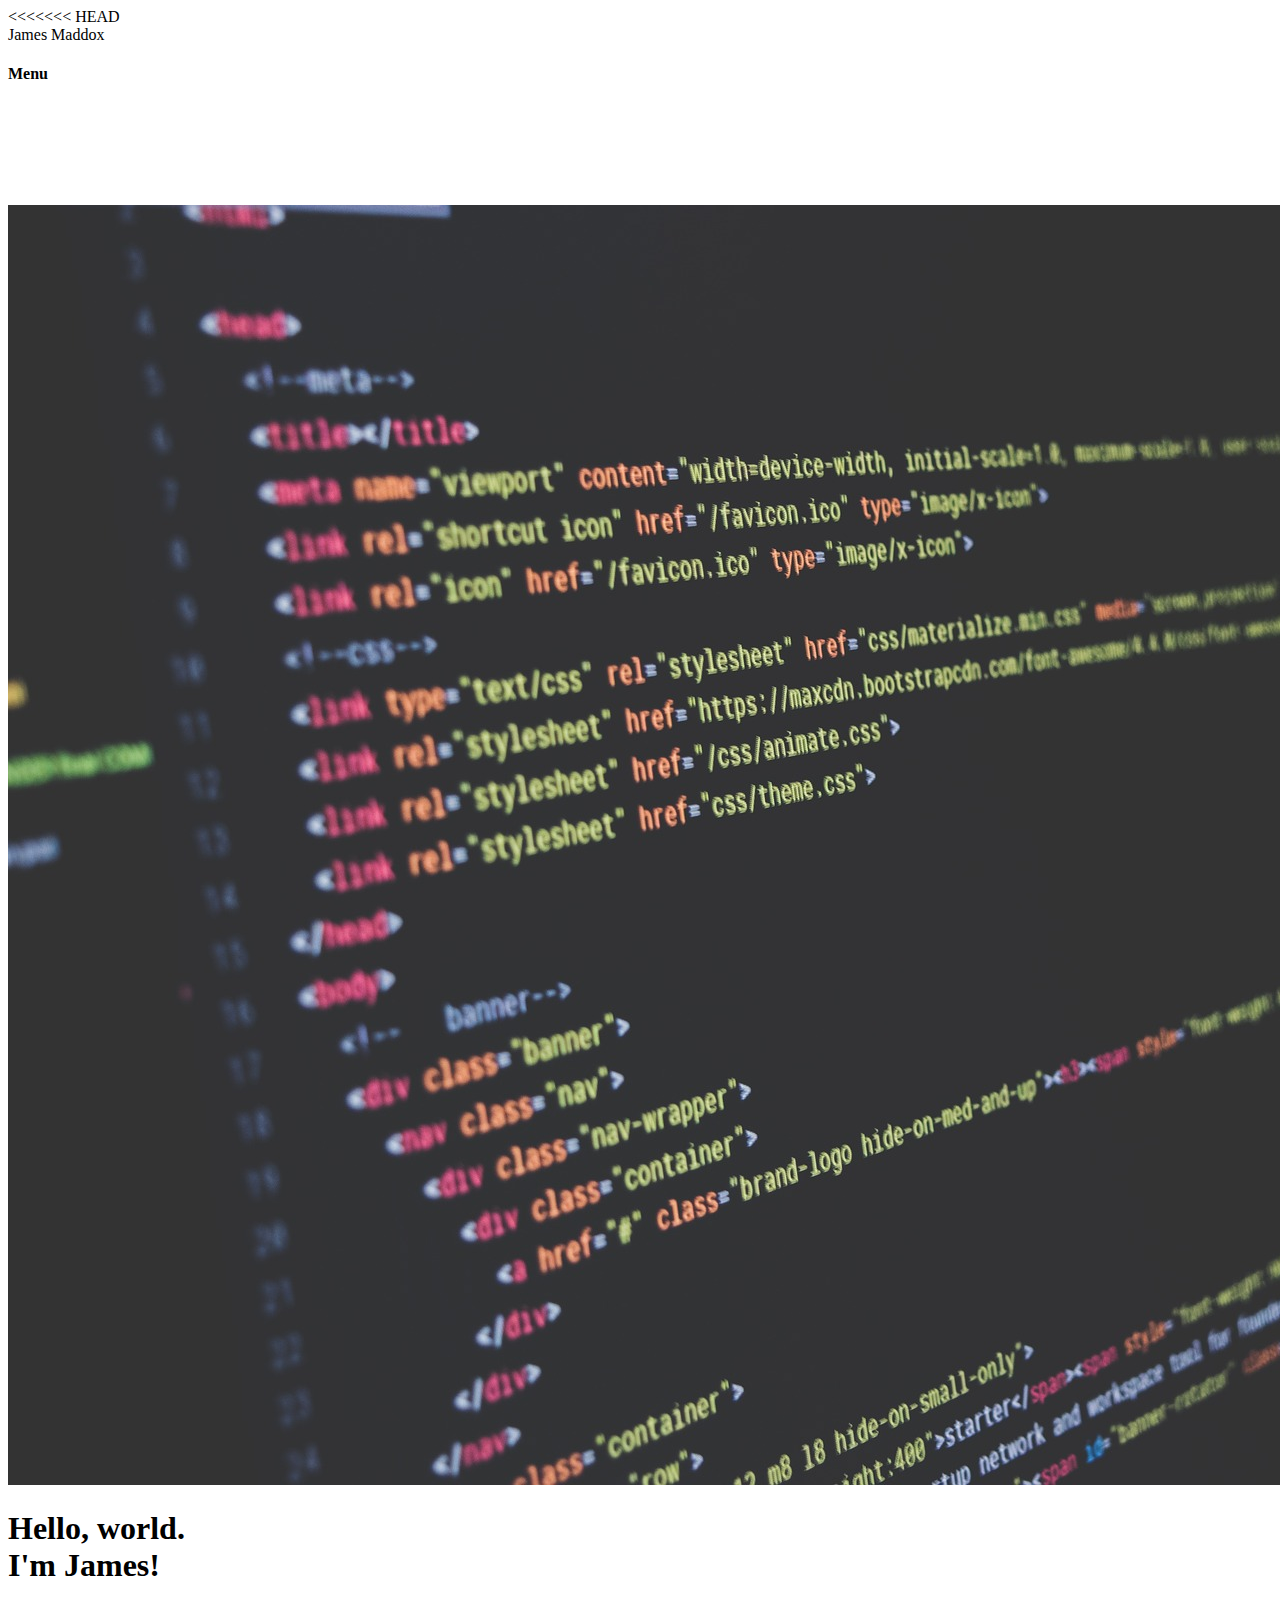
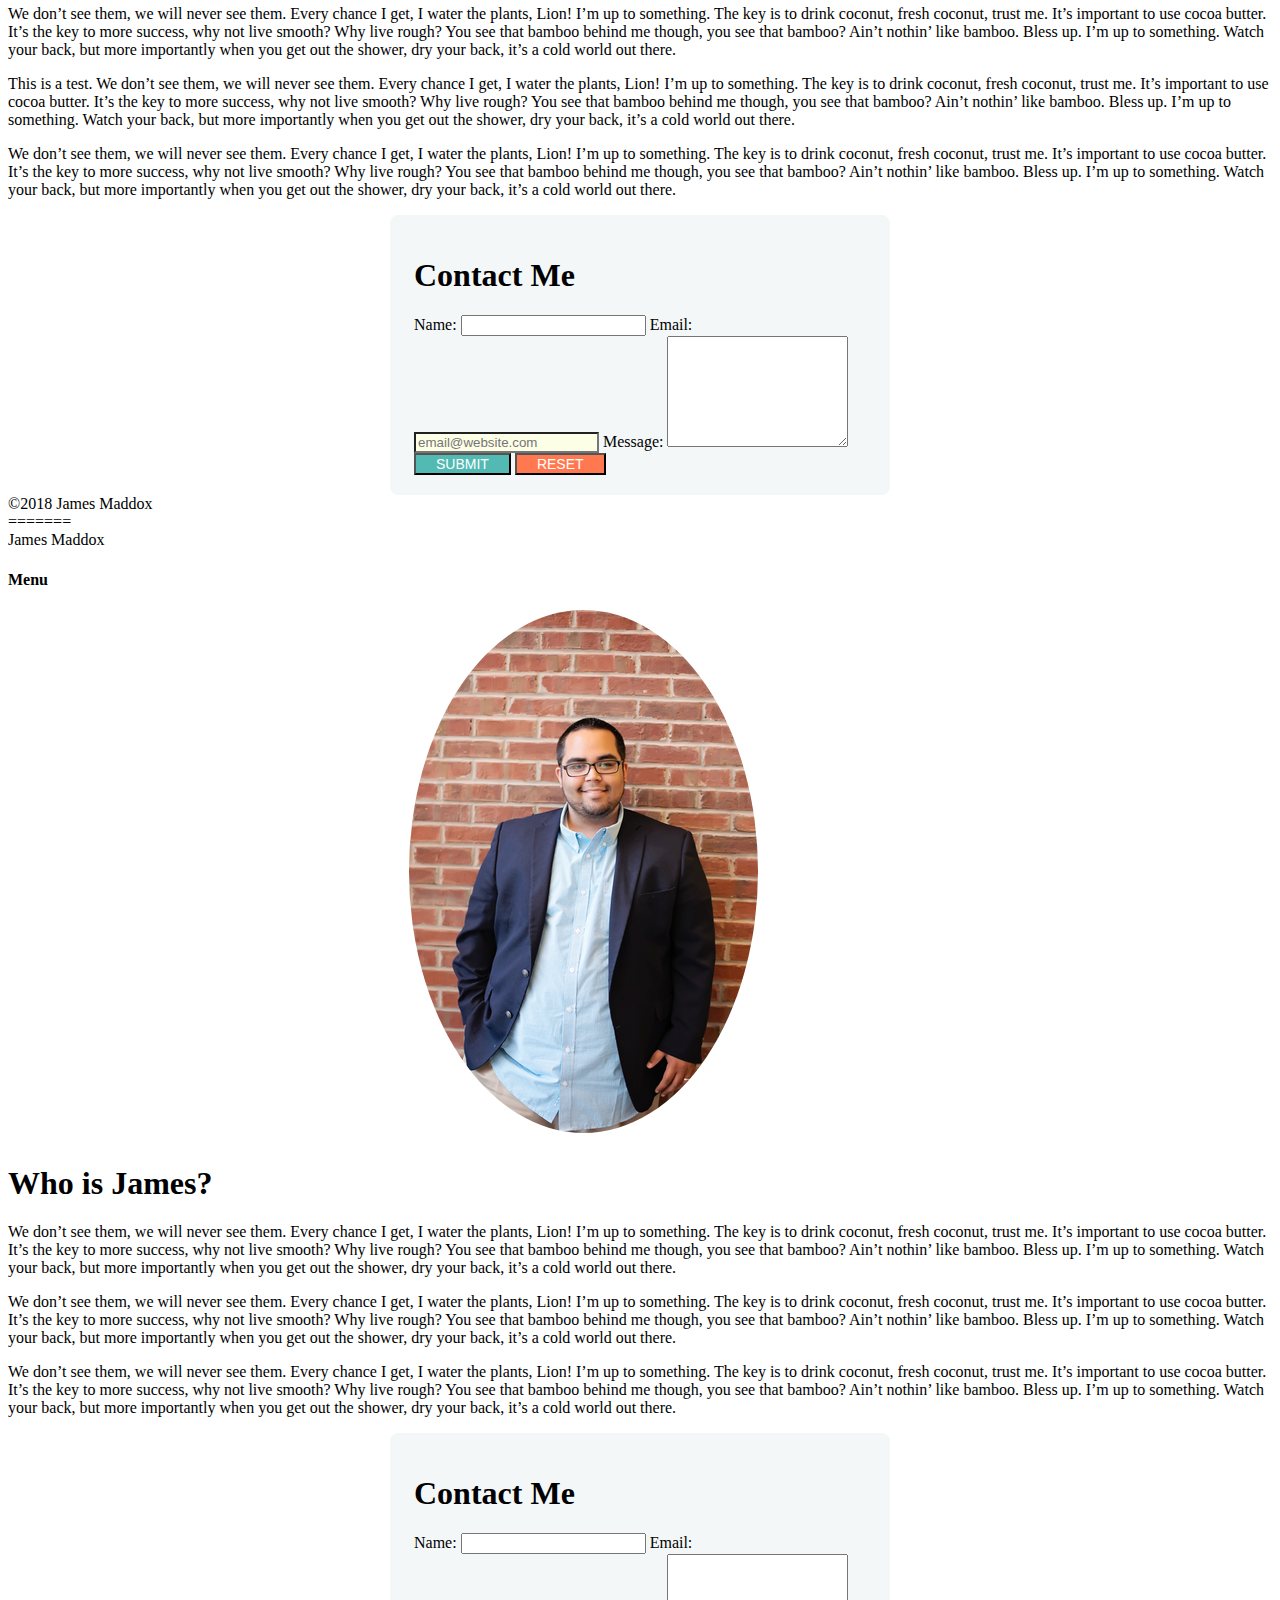
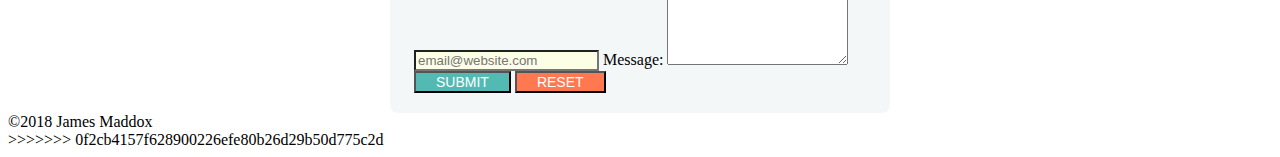
==== commit 301b85b4: "added text to second column" ====
--- a/index.html
+++ b/index.html
@@ -63,7 +63,7 @@
             <p>We don’t see them, we will never see them. Every chance I get, I water the plants, Lion! I’m up to something. The key is to drink coconut, fresh coconut, trust me. It’s important to use cocoa butter. It’s the key to more success, why not live smooth? Why live rough? You see that bamboo behind me though, you see that bamboo? Ain’t nothin’ like bamboo. Bless up. I’m up to something. Watch your back, but more importantly when you get out the shower, dry your back, it’s a cold world out there.</p>
             </div>
             <div class="column">
-            <p>We don’t see them, we will never see them. Every chance I get, I water the plants, Lion! I’m up to something. The key is to drink coconut, fresh coconut, trust me. It’s important to use cocoa butter. It’s the key to more success, why not live smooth? Why live rough? You see that bamboo behind me though, you see that bamboo? Ain’t nothin’ like bamboo. Bless up. I’m up to something. Watch your back, but more importantly when you get out the shower, dry your back, it’s a cold world out there.</p>
+            <p>This is a test. We don’t see them, we will never see them. Every chance I get, I water the plants, Lion! I’m up to something. The key is to drink coconut, fresh coconut, trust me. It’s important to use cocoa butter. It’s the key to more success, why not live smooth? Why live rough? You see that bamboo behind me though, you see that bamboo? Ain’t nothin’ like bamboo. Bless up. I’m up to something. Watch your back, but more importantly when you get out the shower, dry your back, it’s a cold world out there.</p>
             </div>
             <div class="column">
             <p>We don’t see them, we will never see them. Every chance I get, I water the plants, Lion! I’m up to something. The key is to drink coconut, fresh coconut, trust me. It’s important to use cocoa butter. It’s the key to more success, why not live smooth? Why live rough? You see that bamboo behind me though, you see that bamboo? Ain’t nothin’ like bamboo. Bless up. I’m up to something. Watch your back, but more importantly when you get out the shower, dry your back, it’s a cold world out there.</p>
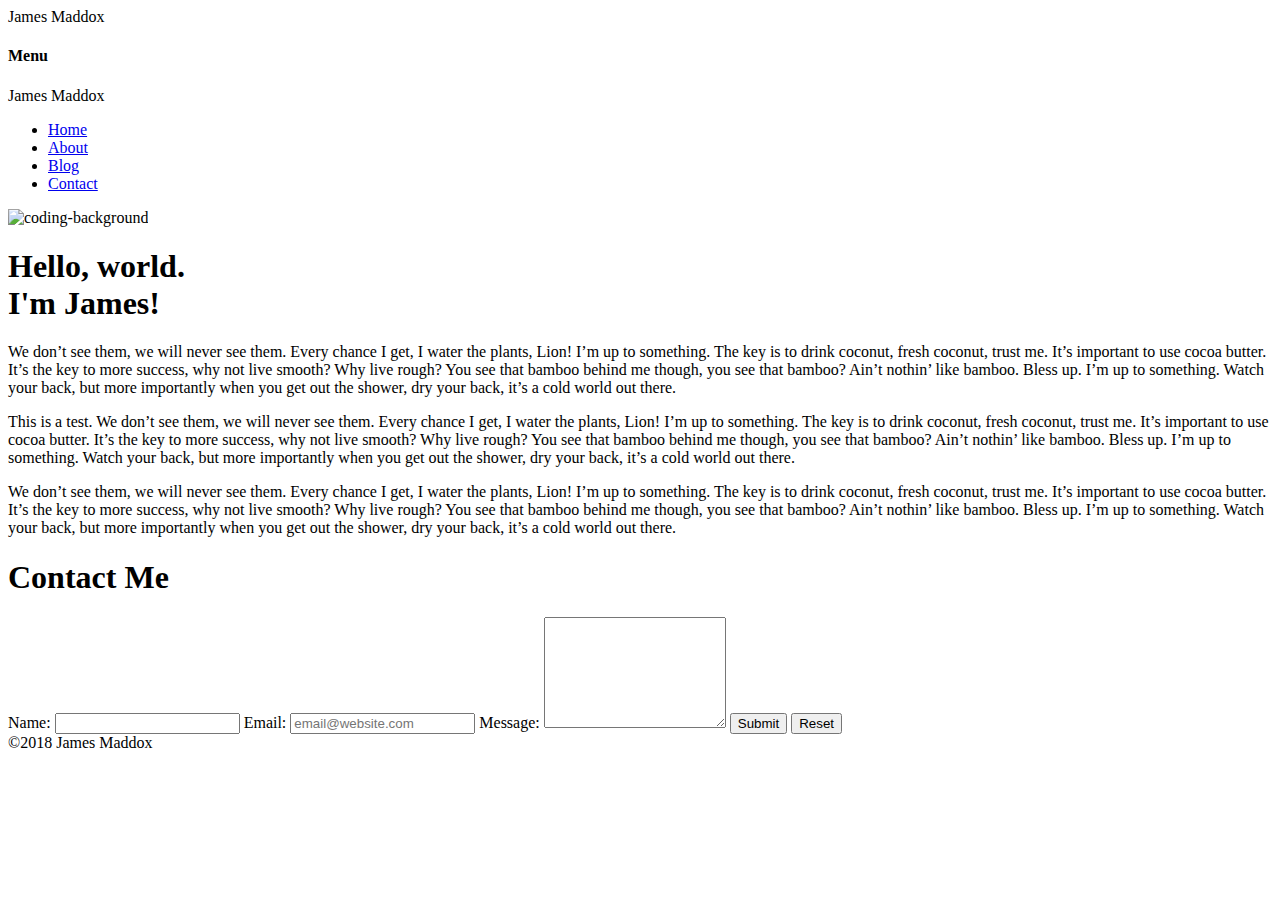
==== commit 65a8d64c: "testing2" ====
--- a/index.html
+++ b/index.html
@@ -1,6 +1,5 @@
 <!DOCTYPE html>
 <html lang="en" dir="ltr">
-<<<<<<< HEAD
     <head>
       <meta name="viewport" content="width=device-width,initial-scale=1, user-scalable=no">
       <meta charset="utf-8">
@@ -96,91 +95,5 @@
         <span>&copy;2018 James Maddox</span>
       </footer>
     </body>
-=======
-<head>
-  <meta name="viewport" content="
-  width=device-width,initial-scale=1, user-scalable=no">
-  <meta charset="utf-8">
-  <title>James Maddox</title>
-  <link rel="stylesheet" href="styles.css">
-  <link rel="stylesheet" href="selectors.css">
-  <link href="https://fonts.googleapis.com/css?family=Raleway:700" rel="stylesheet">
-  <script src="https://code.jquery.com/jquery-3.3.1.js"></script>
-  <script type="text/javascript">
-    $(window).on('scroll', function(){
-      if($(window).scrollTop()){
-        $('nav').addClass('black');
-      }
-      else {
-        $('nav').removeClass('black')
-      }
-    })
-    $(document).ready(function() {
-      $(".menu h4").click(function() {
-        $("nav ul").toggleClass("active")
-      })
-    })
-  </script>
-</head>
 
-<body>
-  <div class="responsive-bar">
-    <div class="logo">James Maddox</div>
-    <div class="menu">
-      <h4>Menu</h4>
-    </div>
-  </div>
-  <div class="wrapper">
-    <nav>
-      <div class="logo">James Maddox</div>
-      <ul>
-        <li><a href="#" class="active">Home</a></li>
-        <li><a href="#">About</a></li>
-        <li><a href="#">Blog</a></li>
-        <li><a href="#">Contact</a></li>
-      </ul>
-    </nav>
-
-    <img class="headshot rounded" src="headshot4.jpg" alt="headshot">
-    <section class="sec1"></section> <!--Background image-->
-
-    <section class="content">
-      <h1>Who is James?</h1>
-      <div class="container">
-        <div class="column">
-        <p>We don’t see them, we will never see them. Every chance I get, I water the plants, Lion! I’m up to something. The key is to drink coconut, fresh coconut, trust me. It’s important to use cocoa butter. It’s the key to more success, why not live smooth? Why live rough? You see that bamboo behind me though, you see that bamboo? Ain’t nothin’ like bamboo. Bless up. I’m up to something. Watch your back, but more importantly when you get out the shower, dry your back, it’s a cold world out there.</p>
-        </div>
-        <div class="column">
-        <p>We don’t see them, we will never see them. Every chance I get, I water the plants, Lion! I’m up to something. The key is to drink coconut, fresh coconut, trust me. It’s important to use cocoa butter. It’s the key to more success, why not live smooth? Why live rough? You see that bamboo behind me though, you see that bamboo? Ain’t nothin’ like bamboo. Bless up. I’m up to something. Watch your back, but more importantly when you get out the shower, dry your back, it’s a cold world out there.</p>
-        </div>
-        <div class="column">
-        <p>We don’t see them, we will never see them. Every chance I get, I water the plants, Lion! I’m up to something. The key is to drink coconut, fresh coconut, trust me. It’s important to use cocoa butter. It’s the key to more success, why not live smooth? Why live rough? You see that bamboo behind me though, you see that bamboo? Ain’t nothin’ like bamboo. Bless up. I’m up to something. Watch your back, but more importantly when you get out the shower, dry your back, it’s a cold world out there.</p>
-        </div>
-      </div>
-    </section>
-
-    <div id="container">
-      <form class="form-contact br">
-        <h1>Contact Me</h1>
-
-        <label for="name">Name:</label>
-  		  <input type="text" id="name">
-
-       	<label for="email">Email:</label>
-       	<input type="email" id="email" placeholder="email@website.com">
-
-       	<label for="msg">Message:</label>
-       	<textarea id="msg" rows="7"></textarea>
-
-  		  <input class="btn inln default" type="submit" value="Submit">
-   		  <input class="btn inln error" type="reset" value="Reset">
-      </form>
-    </div>
-  </div>
-
-  <footer class="main-footer">
-    <span>&copy;2018 James Maddox</span>
-  </footer>
-</body>
->>>>>>> 0f2cb4157f628900226efe80b26d29b50d775c2d
 </html>
